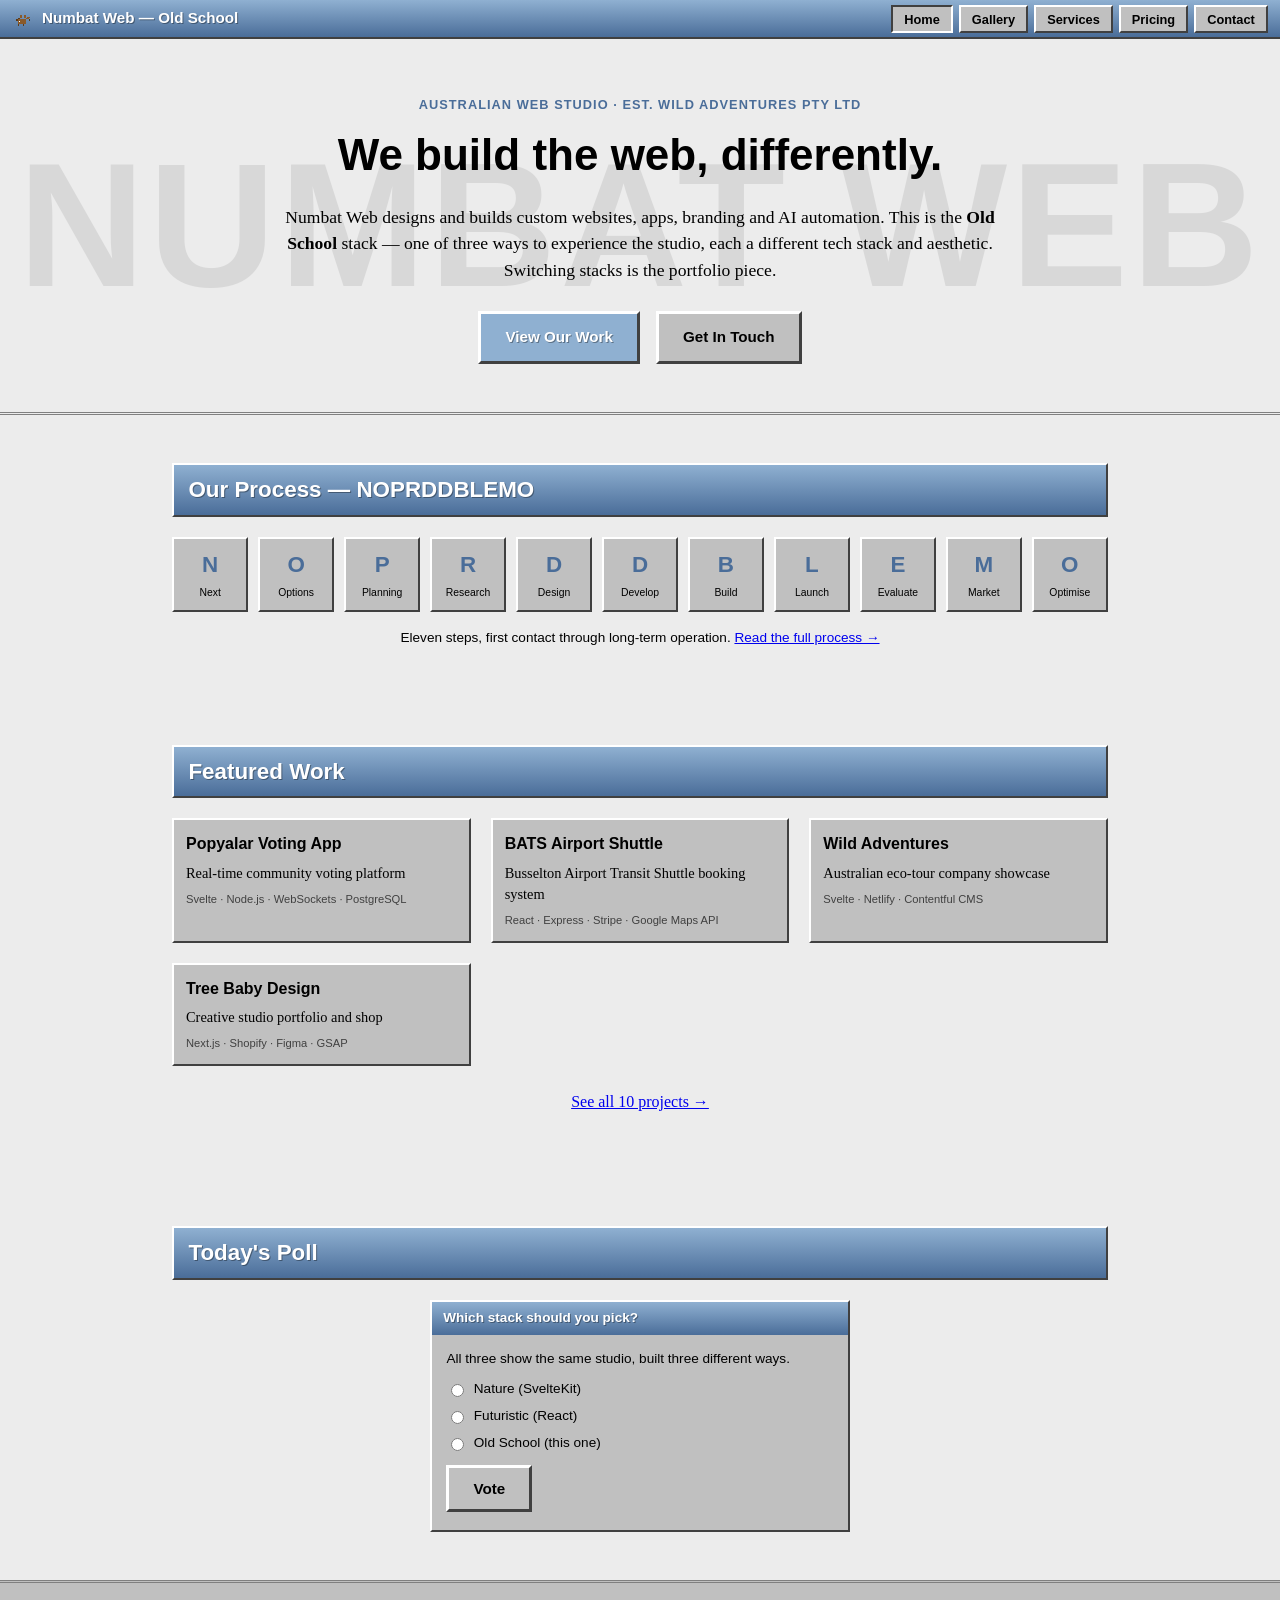
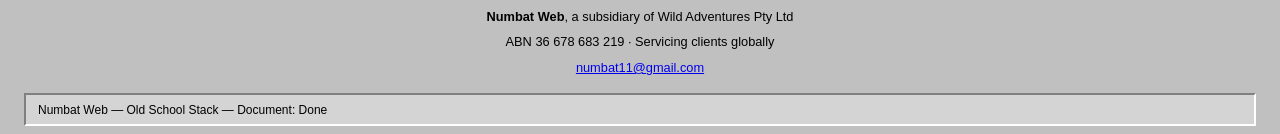
==== index.html @ 9d762e24 "Bootstrap Old School stack: repo scaffold + Home page New third slot in the Numbat Web multi-stack s" ====
<!doctype html>
<html lang="en">
<head>
	<meta charset="UTF-8" />
	<meta name="viewport" content="width=device-width, initial-scale=1" />
	<title>Numbat Web — Old School</title>
	<meta name="description" content="Numbat Web, Old School stack: an Australian web studio's portfolio, NOPRDDBLEMO process and featured work, styled 90s-retro." />
	<link rel="icon" type="image/svg+xml" href="favicon.svg" />
	<link rel="stylesheet" href="styles.css" />
</head>
<body>
	<header class="titlebar">
		<div class="titlebar-brand">
			<img src="favicon.svg" alt="" />
			Numbat Web — Old School
		</div>
		<nav>
			<ul class="nav-links">
				<li><a class="nav-btn" href="index.html">Home</a></li>
				<li><a class="nav-btn" href="gallery.html">Gallery</a></li>
				<li><a class="nav-btn" href="services.html">Services</a></li>
				<li><a class="nav-btn" href="pricing.html">Pricing</a></li>
				<li><a class="nav-btn" href="contact.html">Contact</a></li>
			</ul>
		</nav>
	</header>

	<main>
		<section class="hero">
			<div class="hero-ghost" aria-hidden="true"><span>NUMBAT WEB</span></div>
			<div class="hero-content">
				<p class="hero-eyebrow">Australian Web Studio · Est. Wild Adventures Pty Ltd</p>
				<h1 class="hero-title">We build the web, differently.</h1>
				<p class="hero-blurb">
					Numbat Web designs and builds custom websites, apps, branding and AI automation.
					This is the <strong>Old School</strong> stack — one of three ways to experience
					the studio, each a different tech stack and aesthetic. Switching stacks is the
					portfolio piece.
				</p>
				<div class="hero-ctas">
					<a class="btn-3d primary" href="gallery.html">View Our Work</a>
					<a class="btn-3d" href="contact.html">Get In Touch</a>
				</div>
			</div>
		</section>

		<section class="section">
			<h2 class="section-heading">Our Process — NOPRDDBLEMO</h2>
			<div class="noprddblemo">
				<a class="noprddblemo-tile" href="services.html"><span class="noprddblemo-letter">N</span><span class="noprddblemo-name">Next</span></a>
				<a class="noprddblemo-tile" href="services.html"><span class="noprddblemo-letter">O</span><span class="noprddblemo-name">Options</span></a>
				<a class="noprddblemo-tile" href="services.html"><span class="noprddblemo-letter">P</span><span class="noprddblemo-name">Planning</span></a>
				<a class="noprddblemo-tile" href="services.html"><span class="noprddblemo-letter">R</span><span class="noprddblemo-name">Research</span></a>
				<a class="noprddblemo-tile" href="services.html"><span class="noprddblemo-letter">D</span><span class="noprddblemo-name">Design</span></a>
				<a class="noprddblemo-tile" href="services.html"><span class="noprddblemo-letter">D</span><span class="noprddblemo-name">Develop</span></a>
				<a class="noprddblemo-tile" href="services.html"><span class="noprddblemo-letter">B</span><span class="noprddblemo-name">Build</span></a>
				<a class="noprddblemo-tile" href="services.html"><span class="noprddblemo-letter">L</span><span class="noprddblemo-name">Launch</span></a>
				<a class="noprddblemo-tile" href="services.html"><span class="noprddblemo-letter">E</span><span class="noprddblemo-name">Evaluate</span></a>
				<a class="noprddblemo-tile" href="services.html"><span class="noprddblemo-letter">M</span><span class="noprddblemo-name">Market</span></a>
				<a class="noprddblemo-tile" href="services.html"><span class="noprddblemo-letter">O</span><span class="noprddblemo-name">Optimise</span></a>
			</div>
			<p class="noprddblemo-more">Eleven steps, first contact through long-term operation. <a href="services.html">Read the full process &rarr;</a></p>
		</section>

		<section class="section">
			<h2 class="section-heading">Featured Work</h2>
			<div class="work-grid">
				<a class="work-card" href="gallery.html">
					<span class="work-card-title">Popyalar Voting App</span>
					<span class="work-card-tagline">Real-time community voting platform</span>
					<span class="work-card-tech">Svelte · Node.js · WebSockets · PostgreSQL</span>
				</a>
				<a class="work-card" href="gallery.html">
					<span class="work-card-title">BATS Airport Shuttle</span>
					<span class="work-card-tagline">Busselton Airport Transit Shuttle booking system</span>
					<span class="work-card-tech">React · Express · Stripe · Google Maps API</span>
				</a>
				<a class="work-card" href="gallery.html">
					<span class="work-card-title">Wild Adventures</span>
					<span class="work-card-tagline">Australian eco-tour company showcase</span>
					<span class="work-card-tech">Svelte · Netlify · Contentful CMS</span>
				</a>
				<a class="work-card" href="gallery.html">
					<span class="work-card-title">Tree Baby Design</span>
					<span class="work-card-tagline">Creative studio portfolio and shop</span>
					<span class="work-card-tech">Next.js · Shopify · Figma · GSAP</span>
				</a>
			</div>
			<p class="work-more"><a href="gallery.html">See all 10 projects &rarr;</a></p>
		</section>

		<section class="section">
			<h2 class="section-heading">Today's Poll</h2>
			<form class="widget-box poll-form">
				<div class="widget-box-title">Which stack should you pick?</div>
				<div class="widget-box-body">
					<p>All three show the same studio, built three different ways.</p>
					<div class="poll-options">
						<label><input type="radio" name="stack" value="nature" /> Nature (SvelteKit)</label>
						<label><input type="radio" name="stack" value="futuristic" /> Futuristic (React)</label>
						<label><input type="radio" name="stack" value="old-school" /> Old School (this one)</label>
					</div>
					<button type="submit" class="btn-3d">Vote</button>
					<p class="poll-result" hidden></p>
				</div>
			</form>
		</section>
	</main>

	<footer class="site-footer">
		<p><strong>Numbat Web</strong>, a subsidiary of Wild Adventures Pty Ltd</p>
		<p>ABN 36 678 683 219 · Servicing clients globally</p>
		<p><a href="mailto:numbat11@gmail.com">numbat11@gmail.com</a></p>
		<div class="status-bar">Numbat Web — Old School Stack — Document: Done</div>
	</footer>

	<script type="module" src="script.js"></script>
</body>
</html>
---- styles.css ----
/* numbat-web-retro — Old School stack
   90s tables-and-bevels look, built with modern CSS Grid/Flexbox underneath. */

:root {
	--silver: #c0c0c0;
	--silver-panel: #d4d4d4;
	--bevel-light: #ffffff;
	--bevel-light-2: #dfdfdf;
	--bevel-dark: #808080;
	--bevel-dark-2: #404040;
	--titlebar-start: #4a6d99;
	--titlebar-end: #8fb0d1;
	--link: #0000ee;
	--link-visited: #551a8b;
	--body-bg: #ececec;
	--ink: #000000;
	--font-body: "Times New Roman", Georgia, serif;
	--font-ui: Tahoma, Verdana, Arial, sans-serif;
}

* {
	box-sizing: border-box;
}

html,
body {
	margin: 0;
	padding: 0;
}

body {
	background: var(--body-bg);
	color: var(--ink);
	font-family: var(--font-body);
	font-size: 16px;
	line-height: 1.5;
}

a {
	color: var(--link);
}

a:visited {
	color: var(--link-visited);
}

img {
	max-width: 100%;
	display: block;
}

/* ---------- Bevel system ---------- */

.bevel-out {
	background: var(--silver);
	border-top: 2px solid var(--bevel-light);
	border-left: 2px solid var(--bevel-light);
	border-right: 2px solid var(--bevel-dark);
	border-bottom: 2px solid var(--bevel-dark);
}

.bevel-in {
	background: var(--silver-panel);
	border-top: 2px solid var(--bevel-dark);
	border-left: 2px solid var(--bevel-dark);
	border-right: 2px solid var(--bevel-light);
	border-bottom: 2px solid var(--bevel-light);
}

/* ---------- Nav bar (the "title bar") ---------- */

.titlebar {
	position: sticky;
	top: 0;
	z-index: 10;
	display: flex;
	align-items: center;
	justify-content: space-between;
	gap: 0.75rem;
	padding: 0.4rem 0.75rem;
	background: linear-gradient(180deg, var(--titlebar-end), var(--titlebar-start));
	border-bottom: 2px solid var(--bevel-dark-2);
	font-family: var(--font-ui);
	color: #ffffff;
}

.titlebar-brand {
	display: flex;
	align-items: center;
	gap: 0.5rem;
	font-weight: bold;
	font-size: 0.95rem;
	text-shadow: 1px 1px 0 rgba(0, 0, 0, 0.35);
	white-space: nowrap;
}

.titlebar-brand img {
	width: 22px;
	height: 22px;
}

.nav-toggle {
	display: none;
}

.nav-links {
	display: flex;
	flex-wrap: wrap;
	gap: 0.35rem;
	list-style: none;
	margin: 0;
	padding: 0;
}

.nav-btn {
	font-family: var(--font-ui);
	font-size: 0.8rem;
	font-weight: bold;
	text-decoration: none;
	color: var(--ink);
	padding: 0.3rem 0.7rem;
	background: var(--silver);
	border-top: 2px solid var(--bevel-light);
	border-left: 2px solid var(--bevel-light);
	border-right: 2px solid var(--bevel-dark-2);
	border-bottom: 2px solid var(--bevel-dark-2);
	white-space: nowrap;
}

.nav-btn:visited {
	color: var(--ink);
}

.nav-btn:active,
.nav-btn.is-current {
	border-top-color: var(--bevel-dark-2);
	border-left-color: var(--bevel-dark-2);
	border-right-color: var(--bevel-light);
	border-bottom-color: var(--bevel-light);
}

/* ---------- Hero ---------- */

.hero {
	position: relative;
	overflow: hidden;
	padding: 3.5rem 1.5rem 3rem;
	text-align: center;
	background: var(--body-bg);
	border-bottom: 3px double var(--bevel-dark);
}

.hero-ghost {
	position: absolute;
	inset: 0;
	display: flex;
	align-items: center;
	justify-content: center;
	pointer-events: none;
	z-index: 0;
}

.hero-ghost span {
	font-family: var(--font-ui);
	font-weight: bold;
	font-size: clamp(3.5rem, 16vw, 11rem);
	color: var(--bevel-dark);
	opacity: 0.18;
	white-space: nowrap;
	letter-spacing: 0.02em;
}

.hero-content {
	position: relative;
	z-index: 1;
	max-width: 720px;
	margin: 0 auto;
}

.hero-eyebrow {
	font-family: var(--font-ui);
	font-size: 0.8rem;
	font-weight: bold;
	letter-spacing: 0.08em;
	text-transform: uppercase;
	color: var(--titlebar-start);
	margin: 0 0 0.5rem;
}

.hero-title {
	font-family: var(--font-ui);
	font-size: clamp(1.75rem, 5vw, 2.75rem);
	font-weight: bold;
	margin: 0 0 1rem;
	color: var(--ink);
}

.hero-blurb {
	font-size: 1.1rem;
	margin: 0 0 1.75rem;
}

.hero-ctas {
	display: flex;
	gap: 1rem;
	justify-content: center;
	flex-wrap: wrap;
}

/* ---------- 3D buttons (Learn More / Start Using Now style) ---------- */

.btn-3d {
	font-family: var(--font-ui);
	font-size: 0.95rem;
	font-weight: bold;
	color: var(--ink);
	text-decoration: none;
	padding: 0.75rem 1.5rem;
	background: var(--silver);
	border-top: 3px solid var(--bevel-light);
	border-left: 3px solid var(--bevel-light);
	border-right: 3px solid var(--bevel-dark-2);
	border-bottom: 3px solid var(--bevel-dark-2);
	cursor: pointer;
}

.btn-3d:visited {
	color: var(--ink);
}

.btn-3d:active {
	border-top-color: var(--bevel-dark-2);
	border-left-color: var(--bevel-dark-2);
	border-right-color: var(--bevel-light);
	border-bottom-color: var(--bevel-light);
	transform: translateY(1px);
}

.btn-3d.primary {
	background: var(--titlebar-end);
	color: #ffffff;
	text-shadow: 1px 1px 0 rgba(0, 0, 0, 0.35);
}

/* ---------- Section shell ---------- */

.section {
	max-width: 1000px;
	margin: 0 auto;
	padding: 2.5rem 1.5rem;
}

.section-heading {
	font-family: var(--font-ui);
	font-size: 1.4rem;
	font-weight: bold;
	color: #ffffff;
	background: linear-gradient(180deg, var(--titlebar-end), var(--titlebar-start));
	padding: 0.5rem 0.9rem;
	margin: 0 0 1.25rem;
	border-top: 2px solid var(--bevel-light);
	border-left: 2px solid var(--bevel-light);
	border-right: 2px solid var(--bevel-dark-2);
	border-bottom: 2px solid var(--bevel-dark-2);
	text-shadow: 1px 1px 0 rgba(0, 0, 0, 0.35);
}

/* ---------- NOPRDDBLEMO tile row ---------- */

.noprddblemo {
	display: grid;
	grid-template-columns: repeat(auto-fit, minmax(70px, 1fr));
	gap: 0.6rem;
}

.noprddblemo-tile {
	display: flex;
	flex-direction: column;
	align-items: center;
	gap: 0.2rem;
	padding: 0.6rem 0.3rem;
	text-decoration: none;
	color: var(--ink);
	background: var(--silver);
	border-top: 2px solid var(--bevel-light);
	border-left: 2px solid var(--bevel-light);
	border-right: 2px solid var(--bevel-dark-2);
	border-bottom: 2px solid var(--bevel-dark-2);
}

.noprddblemo-tile:visited {
	color: var(--ink);
}

.noprddblemo-tile:hover {
	background: var(--silver-panel);
}

.noprddblemo-letter {
	font-family: var(--font-ui);
	font-weight: bold;
	font-size: 1.4rem;
	color: var(--titlebar-start);
}

.noprddblemo-name {
	font-family: var(--font-ui);
	font-size: 0.65rem;
	text-align: center;
}

.noprddblemo-more {
	text-align: center;
	margin: 1rem 0 0;
	font-family: var(--font-ui);
	font-size: 0.85rem;
}

/* ---------- Featured project cards ---------- */

.work-grid {
	display: grid;
	grid-template-columns: repeat(auto-fit, minmax(220px, 1fr));
	gap: 1.25rem;
}

.work-card {
	background: var(--silver);
	border-top: 2px solid var(--bevel-light);
	border-left: 2px solid var(--bevel-light);
	border-right: 2px solid var(--bevel-dark-2);
	border-bottom: 2px solid var(--bevel-dark-2);
	padding: 0.75rem;
	text-decoration: none;
	color: var(--ink);
	display: flex;
	flex-direction: column;
	gap: 0.4rem;
}

.work-card:visited {
	color: var(--ink);
}

.work-card-title {
	font-family: var(--font-ui);
	font-weight: bold;
	font-size: 1rem;
}

.work-card-tagline {
	font-size: 0.9rem;
}

.work-card-tech {
	font-family: var(--font-ui);
	font-size: 0.7rem;
	color: var(--bevel-dark-2);
}

.work-more {
	text-align: center;
	margin-top: 1.5rem;
}

/* ---------- Widget box (sidebar poll style) ---------- */

.widget-box {
	background: var(--silver);
	border-top: 2px solid var(--bevel-light);
	border-left: 2px solid var(--bevel-light);
	border-right: 2px solid var(--bevel-dark-2);
	border-bottom: 2px solid var(--bevel-dark-2);
	max-width: 420px;
	margin: 0 auto;
}

.widget-box-title {
	font-family: var(--font-ui);
	font-weight: bold;
	font-size: 0.85rem;
	color: #ffffff;
	background: linear-gradient(180deg, var(--titlebar-end), var(--titlebar-start));
	padding: 0.4rem 0.7rem;
	text-shadow: 1px 1px 0 rgba(0, 0, 0, 0.35);
}

.widget-box-body {
	padding: 0.9rem 0.9rem 1.1rem;
	font-family: var(--font-ui);
	font-size: 0.85rem;
}

.widget-box-body p {
	margin: 0 0 0.6rem;
}

.poll-options {
	display: flex;
	flex-direction: column;
	gap: 0.4rem;
	margin-bottom: 0.75rem;
}

.poll-options label {
	display: flex;
	align-items: center;
	gap: 0.4rem;
}

.poll-result {
	font-size: 0.8rem;
	font-style: italic;
	margin-top: 0.5rem;
}

/* ---------- Business footer / status bar ---------- */

.site-footer {
	background: var(--silver);
	border-top: 3px double var(--bevel-dark);
	padding: 1.5rem 1.5rem 0.5rem;
	font-family: var(--font-ui);
	font-size: 0.8rem;
	text-align: center;
}

.site-footer p {
	margin: 0 0 0.4rem;
}

.status-bar {
	margin-top: 1rem;
	padding: 0.35rem 0.75rem;
	background: var(--silver-panel);
	border-top: 2px solid var(--bevel-dark);
	border-left: 2px solid var(--bevel-dark);
	border-right: 2px solid var(--bevel-light);
	border-bottom: 2px solid var(--bevel-light);
	font-size: 0.75rem;
	text-align: left;
}

/* ---------- Coming soon stub pages ---------- */

.construction-banner {
	max-width: 640px;
	margin: 3rem auto;
	text-align: center;
	background: var(--silver);
	border-top: 2px solid var(--bevel-light);
	border-left: 2px solid var(--bevel-light);
	border-right: 2px solid var(--bevel-dark-2);
	border-bottom: 2px solid var(--bevel-dark-2);
	padding: 2rem 1.5rem;
}

.construction-banner .stripes {
	height: 14px;
	background: repeating-linear-gradient(
		45deg,
		#f5d90a,
		#f5d90a 12px,
		#111111 12px,
		#111111 24px
	);
	margin-bottom: 1.25rem;
	border-top: 1px solid var(--bevel-dark-2);
	border-bottom: 1px solid var(--bevel-dark-2);
}

.construction-banner h1 {
	font-family: var(--font-ui);
	font-size: 1.4rem;
	margin: 0 0 0.5rem;
}

.construction-banner p {
	margin: 0 0 1rem;
}

/* ---------- Responsive breakpoints ---------- */

@media (max-width: 640px) {
	.titlebar {
		flex-wrap: wrap;
	}

	.nav-links {
		width: 100%;
		justify-content: flex-start;
	}

	.hero {
		padding: 2.5rem 1rem 2rem;
	}

	.hero-ctas {
		flex-direction: column;
		align-items: stretch;
	}
}

@media (min-width: 641px) and (max-width: 1024px) {
	.section {
		padding: 2.5rem 2rem;
	}
}

@media (min-width: 1025px) {
	.section {
		padding: 3rem 2rem;
	}
}
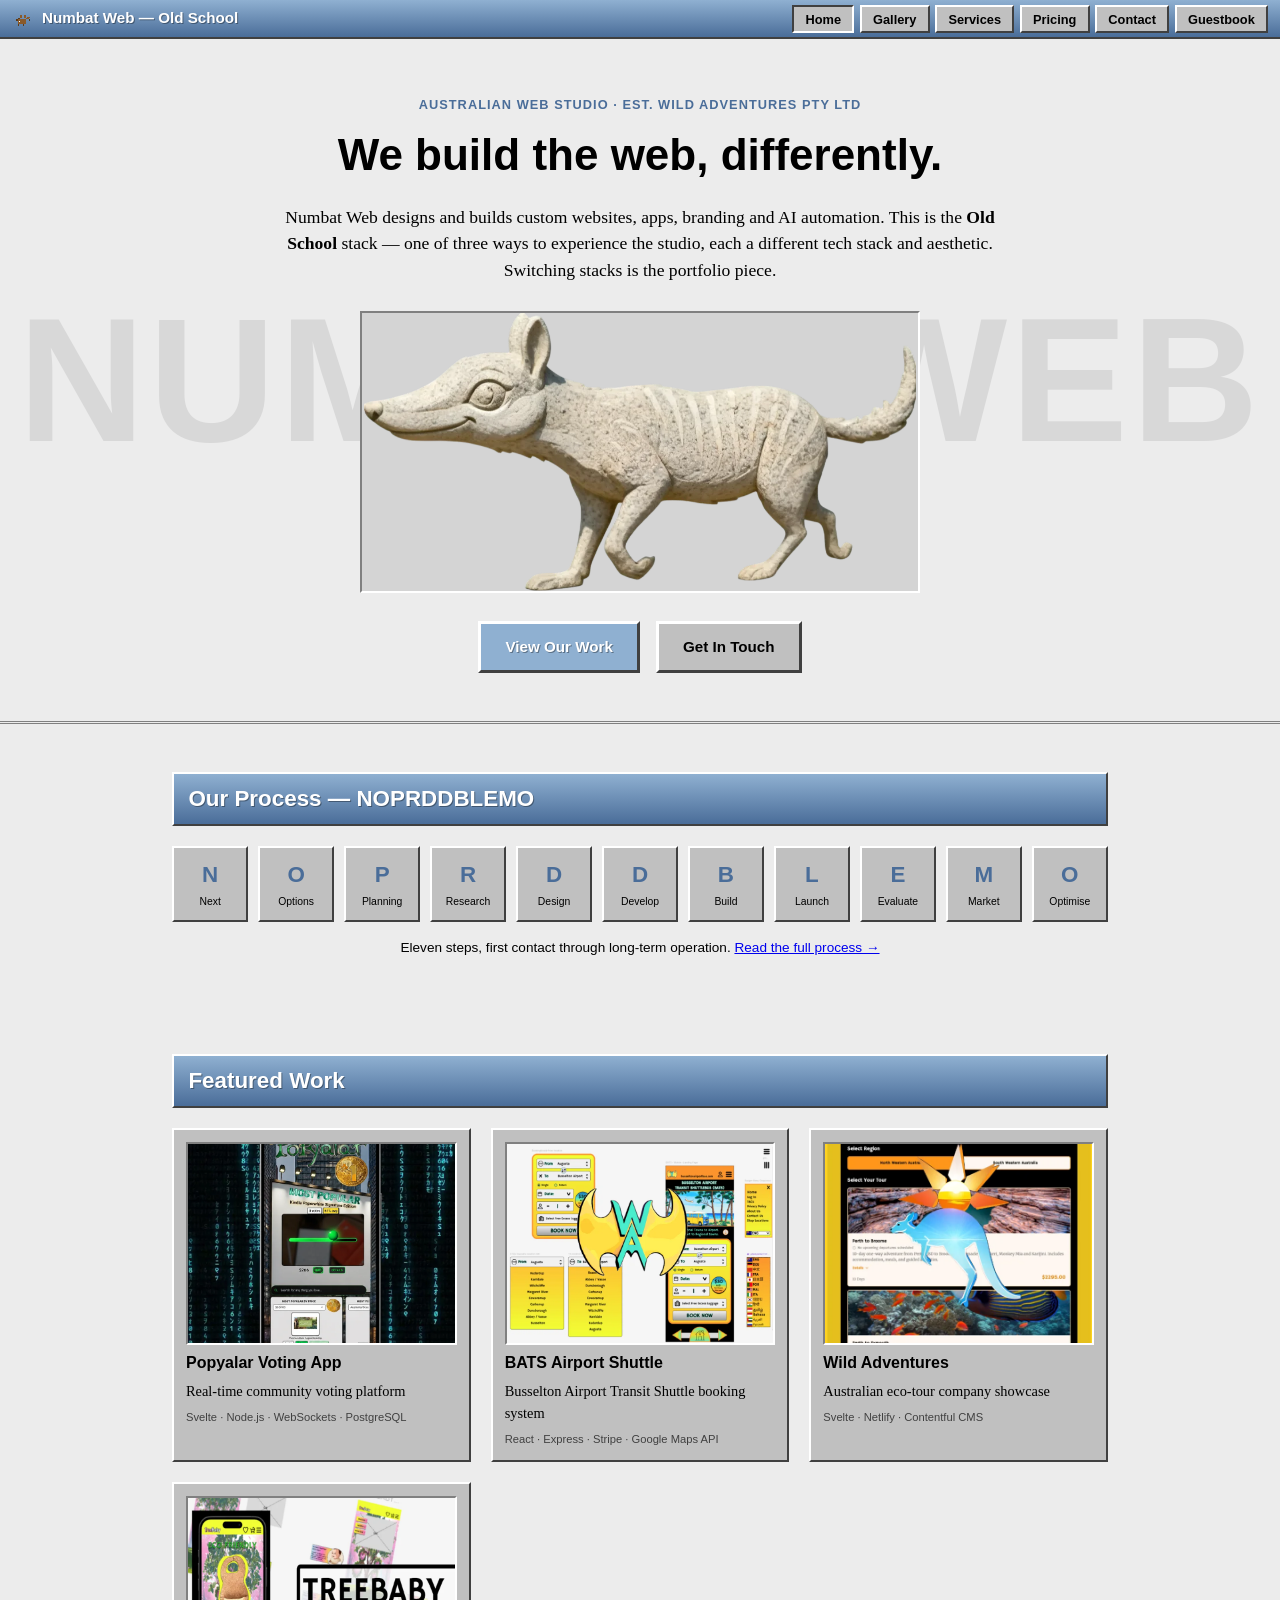
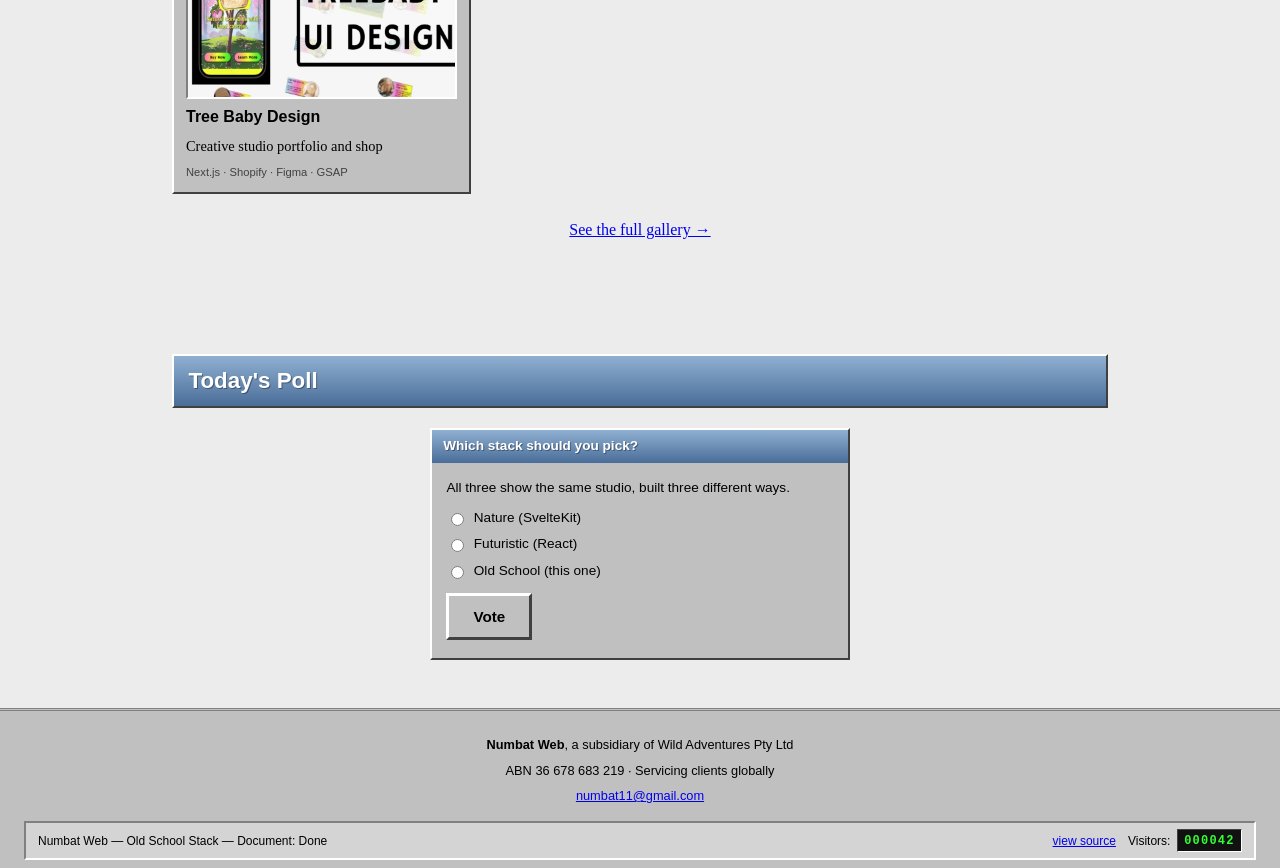
==== commit 8f486897: "Add guestbook page, gallery images, and dev-server script" ====
--- a/index.html
+++ b/index.html
@@ -21,6 +21,7 @@
 				<li><a class="nav-btn" href="services.html">Services</a></li>
 				<li><a class="nav-btn" href="pricing.html">Pricing</a></li>
 				<li><a class="nav-btn" href="contact.html">Contact</a></li>
+				<li><a class="nav-btn" href="guestbook.html">Guestbook</a></li>
 			</ul>
 		</nav>
 	</header>
@@ -37,6 +38,10 @@
 					the studio, each a different tech stack and aesthetic. Switching stacks is the
 					portfolio piece.
 				</p>
+				<div class="hero-media">
+					<img src="assets/images/hero/optimized/main.webp" alt="Numbat Web" loading="eager" onerror="this.parentElement.classList.add('img-missing')" />
+					<span class="hero-media-placeholder">Main snapshot coming soon</span>
+				</div>
 				<div class="hero-ctas">
 					<a class="btn-3d primary" href="gallery.html">View Our Work</a>
 					<a class="btn-3d" href="contact.html">Get In Touch</a>
@@ -47,17 +52,17 @@
 		<section class="section">
 			<h2 class="section-heading">Our Process — NOPRDDBLEMO</h2>
 			<div class="noprddblemo">
-				<a class="noprddblemo-tile" href="services.html"><span class="noprddblemo-letter">N</span><span class="noprddblemo-name">Next</span></a>
-				<a class="noprddblemo-tile" href="services.html"><span class="noprddblemo-letter">O</span><span class="noprddblemo-name">Options</span></a>
-				<a class="noprddblemo-tile" href="services.html"><span class="noprddblemo-letter">P</span><span class="noprddblemo-name">Planning</span></a>
-				<a class="noprddblemo-tile" href="services.html"><span class="noprddblemo-letter">R</span><span class="noprddblemo-name">Research</span></a>
-				<a class="noprddblemo-tile" href="services.html"><span class="noprddblemo-letter">D</span><span class="noprddblemo-name">Design</span></a>
-				<a class="noprddblemo-tile" href="services.html"><span class="noprddblemo-letter">D</span><span class="noprddblemo-name">Develop</span></a>
-				<a class="noprddblemo-tile" href="services.html"><span class="noprddblemo-letter">B</span><span class="noprddblemo-name">Build</span></a>
-				<a class="noprddblemo-tile" href="services.html"><span class="noprddblemo-letter">L</span><span class="noprddblemo-name">Launch</span></a>
-				<a class="noprddblemo-tile" href="services.html"><span class="noprddblemo-letter">E</span><span class="noprddblemo-name">Evaluate</span></a>
-				<a class="noprddblemo-tile" href="services.html"><span class="noprddblemo-letter">M</span><span class="noprddblemo-name">Market</span></a>
-				<a class="noprddblemo-tile" href="services.html"><span class="noprddblemo-letter">O</span><span class="noprddblemo-name">Optimise</span></a>
+				<a class="noprddblemo-tile" href="services.html#next"><span class="noprddblemo-letter">N</span><span class="noprddblemo-name">Next</span></a>
+				<a class="noprddblemo-tile" href="services.html#options"><span class="noprddblemo-letter">O</span><span class="noprddblemo-name">Options</span></a>
+				<a class="noprddblemo-tile" href="services.html#planning"><span class="noprddblemo-letter">P</span><span class="noprddblemo-name">Planning</span></a>
+				<a class="noprddblemo-tile" href="services.html#research"><span class="noprddblemo-letter">R</span><span class="noprddblemo-name">Research</span></a>
+				<a class="noprddblemo-tile" href="services.html#design"><span class="noprddblemo-letter">D</span><span class="noprddblemo-name">Design</span></a>
+				<a class="noprddblemo-tile" href="services.html#develop"><span class="noprddblemo-letter">D</span><span class="noprddblemo-name">Develop</span></a>
+				<a class="noprddblemo-tile" href="services.html#build"><span class="noprddblemo-letter">B</span><span class="noprddblemo-name">Build</span></a>
+				<a class="noprddblemo-tile" href="services.html#launch"><span class="noprddblemo-letter">L</span><span class="noprddblemo-name">Launch</span></a>
+				<a class="noprddblemo-tile" href="services.html#evaluate"><span class="noprddblemo-letter">E</span><span class="noprddblemo-name">Evaluate</span></a>
+				<a class="noprddblemo-tile" href="services.html#market"><span class="noprddblemo-letter">M</span><span class="noprddblemo-name">Market</span></a>
+				<a class="noprddblemo-tile" href="services.html#optimise"><span class="noprddblemo-letter">O</span><span class="noprddblemo-name">Optimise</span></a>
 			</div>
 			<p class="noprddblemo-more">Eleven steps, first contact through long-term operation. <a href="services.html">Read the full process &rarr;</a></p>
 		</section>
@@ -65,28 +70,44 @@
 		<section class="section">
 			<h2 class="section-heading">Featured Work</h2>
 			<div class="work-grid">
-				<a class="work-card" href="gallery.html">
+				<a class="work-card" href="gallery.html#project/popyalar">
+					<span class="card-media">
+						<img src="assets/images/gallery/optimized/popyalar.webp" alt="Popyalar Voting App screenshot" loading="lazy" onerror="this.parentElement.classList.add('img-missing')" />
+						<span class="card-media-placeholder">Snapshot coming soon</span>
+					</span>
 					<span class="work-card-title">Popyalar Voting App</span>
 					<span class="work-card-tagline">Real-time community voting platform</span>
 					<span class="work-card-tech">Svelte · Node.js · WebSockets · PostgreSQL</span>
 				</a>
-				<a class="work-card" href="gallery.html">
+				<a class="work-card" href="gallery.html#project/bats">
+					<span class="card-media">
+						<img src="assets/images/gallery/optimized/bats.webp" alt="BATS Airport Shuttle screenshot" loading="lazy" onerror="this.parentElement.classList.add('img-missing')" />
+						<span class="card-media-placeholder">Snapshot coming soon</span>
+					</span>
 					<span class="work-card-title">BATS Airport Shuttle</span>
 					<span class="work-card-tagline">Busselton Airport Transit Shuttle booking system</span>
 					<span class="work-card-tech">React · Express · Stripe · Google Maps API</span>
 				</a>
-				<a class="work-card" href="gallery.html">
+				<a class="work-card" href="gallery.html#project/wildadventures">
+					<span class="card-media">
+						<img src="assets/images/gallery/optimized/wildadventures.webp" alt="Wild Adventures screenshot" loading="lazy" onerror="this.parentElement.classList.add('img-missing')" />
+						<span class="card-media-placeholder">Snapshot coming soon</span>
+					</span>
 					<span class="work-card-title">Wild Adventures</span>
 					<span class="work-card-tagline">Australian eco-tour company showcase</span>
 					<span class="work-card-tech">Svelte · Netlify · Contentful CMS</span>
 				</a>
-				<a class="work-card" href="gallery.html">
+				<a class="work-card" href="gallery.html#project/treebaby">
+					<span class="card-media">
+						<img src="assets/images/gallery/optimized/treebaby.webp" alt="Tree Baby Design screenshot" loading="lazy" onerror="this.parentElement.classList.add('img-missing')" />
+						<span class="card-media-placeholder">Snapshot coming soon</span>
+					</span>
 					<span class="work-card-title">Tree Baby Design</span>
 					<span class="work-card-tagline">Creative studio portfolio and shop</span>
 					<span class="work-card-tech">Next.js · Shopify · Figma · GSAP</span>
 				</a>
 			</div>
-			<p class="work-more"><a href="gallery.html">See all 10 projects &rarr;</a></p>
+			<p class="work-more"><a href="gallery.html">See the full gallery &rarr;</a></p>
 		</section>
 
 		<section class="section">
@@ -111,7 +132,13 @@
 		<p><strong>Numbat Web</strong>, a subsidiary of Wild Adventures Pty Ltd</p>
 		<p>ABN 36 678 683 219 · Servicing clients globally</p>
 		<p><a href="mailto:numbat11@gmail.com">numbat11@gmail.com</a></p>
-		<div class="status-bar">Numbat Web — Old School Stack — Document: Done</div>
+		<div class="status-bar">
+			<span>Numbat Web — Old School Stack — Document: Done</span>
+			<div class="status-links">
+				<button type="button" class="status-link" data-action="view-source">view source</button>
+				<span class="hit-counter-wrap">Visitors: <span class="hit-counter" id="hit-counter">000000</span></span>
+			</div>
+		</div>
 	</footer>
 
 	<script type="module" src="script.js"></script>
--- a/styles.css
+++ b/styles.css
@@ -358,6 +358,88 @@
 	color: var(--bevel-dark-2);
 }
 
+/* ---------- Card / hero image frames (graceful until real assets land) ---------- */
+
+.card-media {
+	position: relative;
+	display: block;
+	aspect-ratio: 4 / 3;
+	overflow: hidden;
+	background: var(--silver-panel);
+	border-top: 2px solid var(--bevel-dark);
+	border-left: 2px solid var(--bevel-dark);
+	border-right: 2px solid var(--bevel-light);
+	border-bottom: 2px solid var(--bevel-light);
+}
+
+.card-media img {
+	width: 100%;
+	height: 100%;
+	object-fit: cover;
+}
+
+.card-media-placeholder {
+	display: none;
+	position: absolute;
+	inset: 0;
+	align-items: center;
+	justify-content: center;
+	text-align: center;
+	padding: 0.5rem;
+	font-family: var(--font-ui);
+	font-size: 0.7rem;
+	color: var(--bevel-dark-2);
+}
+
+.card-media.img-missing img {
+	display: none;
+}
+
+.card-media.img-missing .card-media-placeholder {
+	display: flex;
+}
+
+.hero-media {
+	position: relative;
+	z-index: 1;
+	max-width: 560px;
+	aspect-ratio: 3072 / 1544;
+	margin: 0 auto 1.75rem;
+	overflow: hidden;
+	background: var(--silver-panel);
+	border-top: 2px solid var(--bevel-dark);
+	border-left: 2px solid var(--bevel-dark);
+	border-right: 2px solid var(--bevel-light);
+	border-bottom: 2px solid var(--bevel-light);
+}
+
+.hero-media img {
+	width: 100%;
+	height: 100%;
+	object-fit: contain;
+}
+
+.hero-media-placeholder {
+	display: none;
+	position: absolute;
+	inset: 0;
+	align-items: center;
+	justify-content: center;
+	text-align: center;
+	padding: 0.5rem;
+	font-family: var(--font-ui);
+	font-size: 0.8rem;
+	color: var(--bevel-dark-2);
+}
+
+.hero-media.img-missing img {
+	display: none;
+}
+
+.hero-media.img-missing .hero-media-placeholder {
+	display: flex;
+}
+
 .work-more {
 	text-align: center;
 	margin-top: 1.5rem;
@@ -439,44 +521,587 @@
 	border-bottom: 2px solid var(--bevel-light);
 	font-size: 0.75rem;
 	text-align: left;
-}
-
-/* ---------- Coming soon stub pages ---------- */
-
-.construction-banner {
-	max-width: 640px;
-	margin: 3rem auto;
+	display: flex;
+	flex-wrap: wrap;
+	align-items: center;
+	justify-content: space-between;
+	gap: 0.5rem;
+}
+
+.status-links {
+	display: flex;
+	gap: 0.75rem;
+}
+
+.status-link {
+	background: none;
+	border: none;
+	padding: 0;
+	font: inherit;
+	color: var(--link);
+	text-decoration: underline;
+	cursor: pointer;
+}
+
+.hit-counter-wrap {
+	display: flex;
+	align-items: center;
+	gap: 0.4rem;
+}
+
+.hit-counter {
+	font-family: "Courier New", monospace;
+	font-weight: bold;
+	background: #111111;
+	color: #33ff33;
+	padding: 0.1rem 0.4rem;
+	letter-spacing: 0.1em;
+	border-top: 1px solid var(--bevel-dark-2);
+	border-left: 1px solid var(--bevel-dark-2);
+	border-right: 1px solid var(--bevel-light);
+	border-bottom: 1px solid var(--bevel-light);
+}
+
+/* ---------- Buttons reusing tile/card visuals ---------- */
+
+button.noprddblemo-tile,
+button.work-card {
+	font: inherit;
+	width: 100%;
+	cursor: pointer;
 	text-align: center;
-	background: var(--silver);
-	border-top: 2px solid var(--bevel-light);
-	border-left: 2px solid var(--bevel-light);
-	border-right: 2px solid var(--bevel-dark-2);
-	border-bottom: 2px solid var(--bevel-dark-2);
-	padding: 2rem 1.5rem;
-}
-
-.construction-banner .stripes {
-	height: 14px;
-	background: repeating-linear-gradient(
-		45deg,
-		#f5d90a,
-		#f5d90a 12px,
-		#111111 12px,
-		#111111 24px
-	);
-	margin-bottom: 1.25rem;
-	border-top: 1px solid var(--bevel-dark-2);
+	appearance: none;
+}
+
+button.work-card {
+	text-align: left;
+}
+
+.noprddblemo-tile[aria-selected="true"] {
+	background: var(--silver-panel);
+	border-top-color: var(--bevel-dark-2);
+	border-left-color: var(--bevel-dark-2);
+	border-right-color: var(--bevel-light);
+	border-bottom-color: var(--bevel-light);
+}
+
+/* ---------- Reader pane (Services NOPRDDBLEMO detail) ---------- */
+
+.reader-pane {
+	margin-top: 1.25rem;
+}
+
+.reader-pane-title {
+	font-family: var(--font-ui);
+	font-weight: bold;
+	font-size: 0.95rem;
+	color: #ffffff;
+	background: linear-gradient(180deg, var(--titlebar-end), var(--titlebar-start));
+	padding: 0.5rem 0.9rem;
+	text-shadow: 1px 1px 0 rgba(0, 0, 0, 0.35);
+}
+
+.reader-pane-body {
+	padding: 1rem 1rem 1.25rem;
+}
+
+.reader-pane-body p {
+	margin: 0 0 0.75rem;
+}
+
+.reader-pane-desc {
+	font-weight: bold;
+}
+
+/* ---------- Services extras ---------- */
+
+.extras-grid {
+	display: grid;
+	grid-template-columns: repeat(auto-fit, minmax(220px, 1fr));
+	gap: 1.25rem;
+	margin-top: 1.5rem;
+}
+
+.extra-card {
+	background: var(--silver);
+	border-top: 2px solid var(--bevel-light);
+	border-left: 2px solid var(--bevel-light);
+	border-right: 2px solid var(--bevel-dark-2);
+	border-bottom: 2px solid var(--bevel-dark-2);
+	padding: 1rem;
+}
+
+.extra-card h3 {
+	font-family: var(--font-ui);
+	margin: 0 0 0.5rem;
+	font-size: 1rem;
+}
+
+.extra-card p {
+	margin: 0;
+	font-size: 0.9rem;
+}
+
+/* ---------- Pricing tier cards ---------- */
+
+.tiers-grid {
+	display: grid;
+	grid-template-columns: repeat(auto-fit, minmax(240px, 1fr));
+	gap: 1.25rem;
+}
+
+.tier-card {
+	background: var(--silver);
+	border-top: 2px solid var(--bevel-light);
+	border-left: 2px solid var(--bevel-light);
+	border-right: 2px solid var(--bevel-dark-2);
+	border-bottom: 2px solid var(--bevel-dark-2);
+	padding: 1rem;
+	text-align: left;
+}
+
+.tier-badge {
+	display: inline-block;
+	font-family: var(--font-ui);
+	font-size: 0.65rem;
+	font-weight: bold;
+	text-transform: uppercase;
+	background: var(--titlebar-start);
+	color: #ffffff;
+	padding: 0.15rem 0.5rem;
+	margin-bottom: 0.5rem;
+}
+
+.tier-name {
+	font-family: var(--font-ui);
+	font-size: 1.1rem;
+	font-weight: bold;
+	margin: 0 0 0.2rem;
+}
+
+.tier-price {
+	font-size: 1.4rem;
+	font-weight: bold;
+}
+
+.tier-unit {
+	font-family: var(--font-ui);
+	font-size: 0.7rem;
+	color: var(--bevel-dark-2);
+	margin-bottom: 0.5rem;
+}
+
+.tier-desc {
+	margin: 0 0 0.75rem;
+}
+
+.tier-features {
+	margin: 0 0 0.75rem;
+	padding-left: 1.1rem;
+	font-size: 0.9rem;
+}
+
+.tier-features li {
+	margin-bottom: 0.2rem;
+}
+
+.tier-toggle {
+	width: 100%;
+}
+
+.tier-more {
+	margin-top: 0.75rem;
+	padding-top: 0.75rem;
+	border-top: 1px solid var(--bevel-dark);
+	display: none;
+}
+
+.tier-card.is-expanded .tier-more {
+	display: block;
+}
+
+.tier-more p {
+	margin: 0 0 0.75rem;
+	font-style: italic;
+}
+
+/* ---------- Service chips ---------- */
+
+.chips-grid {
+	display: grid;
+	grid-template-columns: repeat(auto-fit, minmax(200px, 1fr));
+	gap: 0.75rem;
+	margin-top: 1rem;
+}
+
+.service-chip {
+	background: var(--silver-panel);
+	border-top: 2px solid var(--bevel-dark);
+	border-left: 2px solid var(--bevel-dark);
+	border-right: 2px solid var(--bevel-light);
+	border-bottom: 2px solid var(--bevel-light);
+	padding: 0.6rem 0.75rem;
+}
+
+.service-chip-name {
+	display: block;
+	font-family: var(--font-ui);
+	font-weight: bold;
+	font-size: 0.85rem;
+}
+
+.service-chip-desc {
+	display: block;
+	font-size: 0.8rem;
+}
+
+/* ---------- Ongoing operations footer boxes ---------- */
+
+.ops-grid {
+	display: grid;
+	grid-template-columns: repeat(auto-fit, minmax(240px, 1fr));
+	gap: 1.25rem;
+	margin-top: 1rem;
+}
+
+.ops-box {
+	background: var(--silver);
+	border-top: 2px solid var(--bevel-light);
+	border-left: 2px solid var(--bevel-light);
+	border-right: 2px solid var(--bevel-dark-2);
+	border-bottom: 2px solid var(--bevel-dark-2);
+	padding: 1rem;
+}
+
+.ops-box strong {
+	display: block;
+	font-family: var(--font-ui);
+	margin-bottom: 0.4rem;
+}
+
+.ops-box p {
+	margin: 0;
+	font-size: 0.9rem;
+}
+
+/* ---------- Contact form + info cards ---------- */
+
+.contact-grid {
+	display: grid;
+	grid-template-columns: minmax(0, 1.2fr) minmax(0, 1fr);
+	gap: 1.5rem;
+	align-items: start;
+}
+
+.contact-form {
+	background: var(--silver);
+	border-top: 2px solid var(--bevel-light);
+	border-left: 2px solid var(--bevel-light);
+	border-right: 2px solid var(--bevel-dark-2);
+	border-bottom: 2px solid var(--bevel-dark-2);
+	padding: 1.25rem;
+}
+
+.field {
+	margin-bottom: 1rem;
+}
+
+.field label {
+	display: block;
+	font-family: var(--font-ui);
+	font-size: 0.8rem;
+	font-weight: bold;
+	margin-bottom: 0.3rem;
+}
+
+.field input,
+.field textarea {
+	width: 100%;
+	font-family: var(--font-body);
+	font-size: 1rem;
+	padding: 0.5rem;
+	background: #ffffff;
+	border-top: 2px solid var(--bevel-dark);
+	border-left: 2px solid var(--bevel-dark);
+	border-right: 2px solid var(--bevel-light);
+	border-bottom: 2px solid var(--bevel-light);
+}
+
+.contact-info {
+	display: flex;
+	flex-direction: column;
+	gap: 1rem;
+}
+
+.info-card {
+	background: var(--silver);
+	border-top: 2px solid var(--bevel-light);
+	border-left: 2px solid var(--bevel-light);
+	border-right: 2px solid var(--bevel-dark-2);
+	border-bottom: 2px solid var(--bevel-dark-2);
+	padding: 1rem;
+}
+
+.info-card h3 {
+	font-family: var(--font-ui);
+	margin: 0 0 0.5rem;
+	font-size: 0.95rem;
+}
+
+.info-row {
+	display: flex;
+	gap: 0.4rem;
+	margin-bottom: 0.3rem;
+	font-size: 0.9rem;
+}
+
+.info-label {
+	font-family: var(--font-ui);
+	font-weight: bold;
+}
+
+.business-detail {
+	margin: 0 0 0.3rem;
+	font-size: 0.9rem;
+}
+
+.success-msg {
+	background: var(--silver);
+	border-top: 2px solid var(--bevel-light);
+	border-left: 2px solid var(--bevel-light);
+	border-right: 2px solid var(--bevel-dark-2);
+	border-bottom: 2px solid var(--bevel-dark-2);
+	padding: 1.25rem;
+}
+
+/* ---------- Guestbook ---------- */
+
+.guestbook-entries {
+	display: flex;
+	flex-direction: column;
+	gap: 0.9rem;
+	margin-top: 1.5rem;
+}
+
+.guestbook-entry {
+	background: var(--silver);
+	border-top: 2px solid var(--bevel-light);
+	border-left: 2px solid var(--bevel-light);
+	border-right: 2px solid var(--bevel-dark-2);
+	border-bottom: 2px solid var(--bevel-dark-2);
+	padding: 0.75rem 1rem;
+}
+
+.guestbook-entry-header {
+	display: flex;
+	justify-content: space-between;
+	gap: 0.75rem;
+	margin-bottom: 0.35rem;
+	font-family: var(--font-ui);
+}
+
+.guestbook-entry-name {
+	font-weight: bold;
+	font-size: 0.9rem;
+}
+
+.guestbook-entry-date {
+	font-size: 0.7rem;
+	color: var(--bevel-dark-2);
+	white-space: nowrap;
+}
+
+.guestbook-entry-message {
+	margin: 0;
+}
+
+/* ---------- Retro right-click context menu ---------- */
+
+.ctx-menu {
+	position: fixed;
+	z-index: 200;
+	min-width: 170px;
+	background: var(--silver);
+	border-top: 2px solid var(--bevel-light);
+	border-left: 2px solid var(--bevel-light);
+	border-right: 2px solid var(--bevel-dark-2);
+	border-bottom: 2px solid var(--bevel-dark-2);
+	padding: 0.2rem;
+	font-family: var(--font-ui);
+	font-size: 0.85rem;
+}
+
+.ctx-menu[hidden] {
+	display: none;
+}
+
+.ctx-menu button {
+	display: block;
+	width: 100%;
+	text-align: left;
+	padding: 0.35rem 0.6rem;
+	background: none;
+	border: none;
+	font: inherit;
+	cursor: pointer;
+	color: var(--ink);
+}
+
+.ctx-menu button:hover {
+	background: var(--titlebar-start);
+	color: #ffffff;
+}
+
+.ctx-menu hr {
+	border: none;
+	border-top: 1px solid var(--bevel-dark);
+	border-bottom: 1px solid var(--bevel-light);
+	margin: 0.25rem 0.2rem;
+}
+
+/* ---------- OS window / system dialogs (Gallery project detail, View Source, Properties) ---------- */
+
+.win-overlay {
+	position: fixed;
+	inset: 0;
+	background: rgba(0, 0, 0, 0.45);
+	display: flex;
+	align-items: center;
+	justify-content: center;
+	padding: 1.5rem;
+	z-index: 100;
+}
+
+.win-overlay[hidden] {
+	display: none;
+}
+
+.win {
+	background: var(--silver);
+	border-top: 2px solid var(--bevel-light);
+	border-left: 2px solid var(--bevel-light);
+	border-right: 2px solid var(--bevel-dark-2);
+	border-bottom: 2px solid var(--bevel-dark-2);
+	width: 100%;
+	max-width: 560px;
+	max-height: 85vh;
+	display: flex;
+	flex-direction: column;
+}
+
+.win-titlebar {
+	display: flex;
+	align-items: center;
+	justify-content: space-between;
+	gap: 0.5rem;
+	padding: 0.35rem 0.5rem;
+	background: linear-gradient(180deg, var(--titlebar-end), var(--titlebar-start));
+	color: #ffffff;
+	font-family: var(--font-ui);
+	font-weight: bold;
+	font-size: 0.9rem;
+	text-shadow: 1px 1px 0 rgba(0, 0, 0, 0.35);
+}
+
+.win-title {
+	white-space: nowrap;
+	overflow: hidden;
+	text-overflow: ellipsis;
+}
+
+.win-controls {
+	display: flex;
+	gap: 0.25rem;
+	flex-shrink: 0;
+}
+
+.win-btn {
+	width: 20px;
+	height: 18px;
+	line-height: 16px;
+	padding: 0;
+	background: var(--silver);
+	color: var(--ink);
+	border-top: 1px solid var(--bevel-light);
+	border-left: 1px solid var(--bevel-light);
+	border-right: 1px solid var(--bevel-dark-2);
 	border-bottom: 1px solid var(--bevel-dark-2);
-}
-
-.construction-banner h1 {
-	font-family: var(--font-ui);
-	font-size: 1.4rem;
+	font-family: var(--font-ui);
+	font-size: 0.7rem;
+	font-weight: bold;
+	cursor: default;
+}
+
+.win-close {
+	cursor: pointer;
+}
+
+.win-body {
+	padding: 1.1rem;
+	overflow-y: auto;
+}
+
+.win-body h2 {
+	font-family: var(--font-ui);
+	font-size: 1.1rem;
 	margin: 0 0 0.5rem;
 }
 
-.construction-banner p {
-	margin: 0 0 1rem;
+.win-body p {
+	margin: 0 0 0.75rem;
+}
+
+.win-body pre {
+	margin: 0;
+	padding: 0.75rem;
+	background: #ffffff;
+	border-top: 2px solid var(--bevel-dark);
+	border-left: 2px solid var(--bevel-dark);
+	border-right: 2px solid var(--bevel-light);
+	border-bottom: 2px solid var(--bevel-light);
+	font-family: "Courier New", monospace;
+	font-size: 0.7rem;
+	line-height: 1.4;
+	white-space: pre-wrap;
+	word-break: break-word;
+	max-height: 50vh;
+	overflow: auto;
+}
+
+.win-body dl {
+	margin: 0;
+}
+
+.win-body dt {
+	font-family: var(--font-ui);
+	font-weight: bold;
+	font-size: 0.8rem;
+	margin-top: 0.6rem;
+}
+
+.win-body dd {
+	margin: 0.1rem 0 0;
+	font-size: 0.9rem;
+}
+
+.win-tech {
+	font-family: var(--font-ui);
+	font-size: 0.75rem;
+	color: var(--bevel-dark-2);
+	margin: 0 0 0.75rem;
+}
+
+.win-footer {
+	display: flex;
+	justify-content: space-between;
+	gap: 0.5rem;
+	padding: 0.75rem 1.1rem;
+	border-top: 1px solid var(--bevel-dark);
+}
+
+.win-footer .btn-3d[disabled] {
+	opacity: 0.5;
+	cursor: default;
 }
 
 /* ---------- Responsive breakpoints ---------- */
@@ -499,6 +1124,14 @@
 		flex-direction: column;
 		align-items: stretch;
 	}
+
+	.contact-grid {
+		grid-template-columns: 1fr;
+	}
+
+	.win-footer {
+		flex-wrap: wrap;
+	}
 }
 
 @media (min-width: 641px) and (max-width: 1024px) {
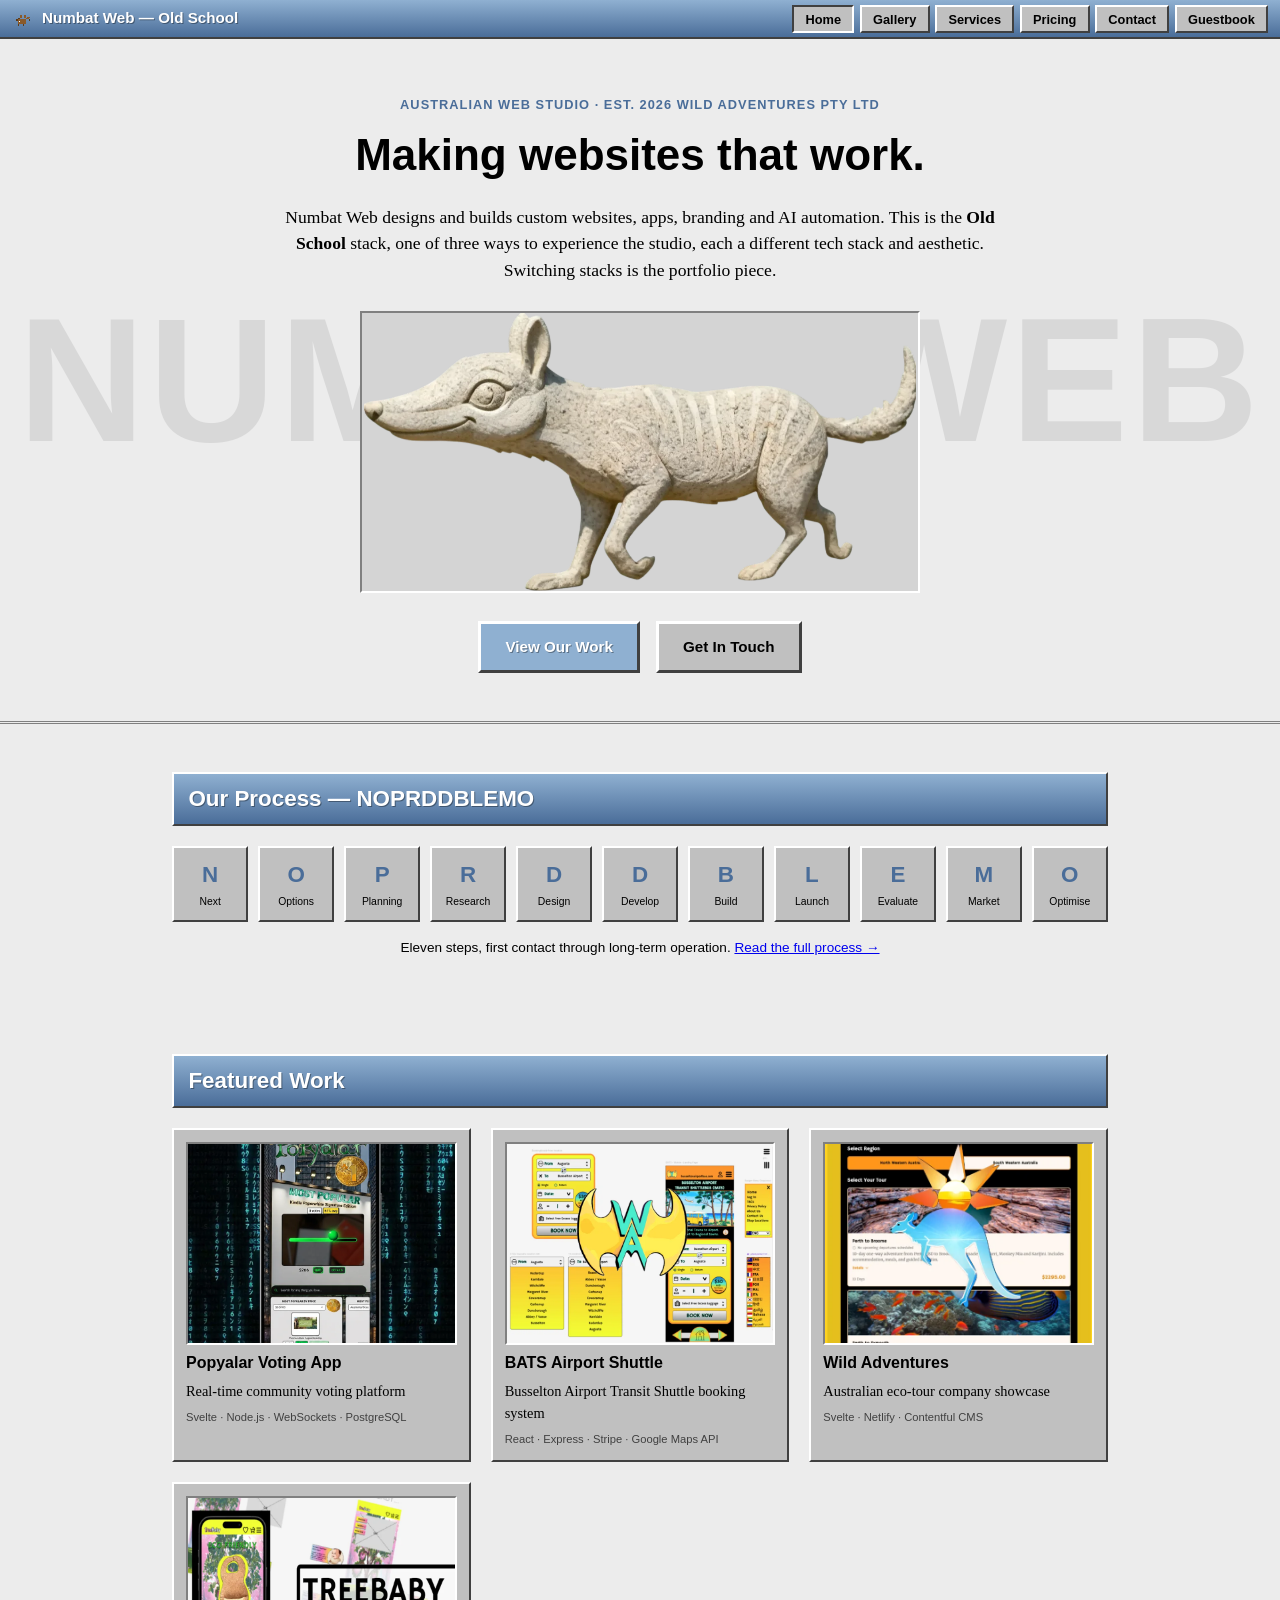
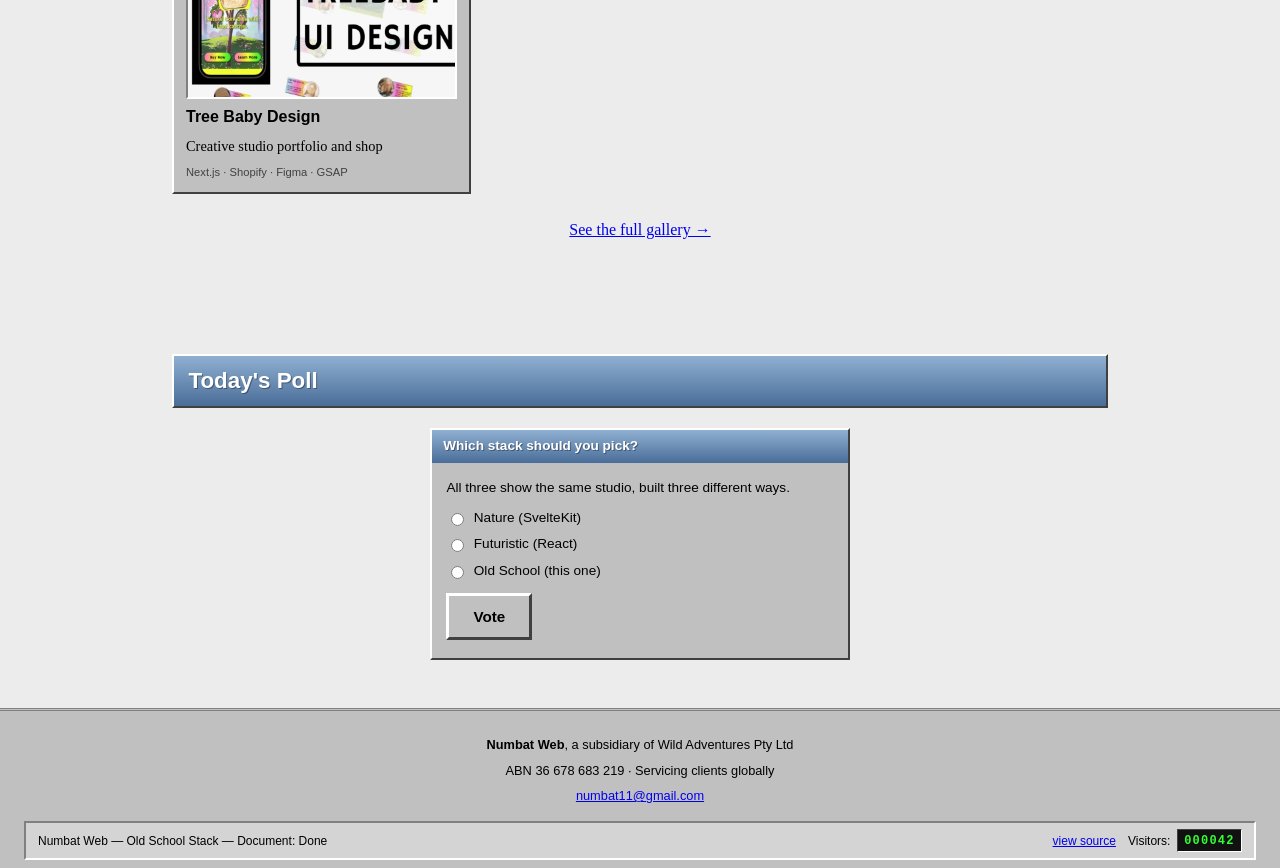
==== commit c5b9a7f4: "Backup before Ubuntu reinstall: uncommitted work on main (2026-11-23) Snapshot of tracked changes an" ====
--- a/index.html
+++ b/index.html
@@ -30,11 +30,11 @@
 		<section class="hero">
 			<div class="hero-ghost" aria-hidden="true"><span>NUMBAT WEB</span></div>
 			<div class="hero-content">
-				<p class="hero-eyebrow">Australian Web Studio · Est. Wild Adventures Pty Ltd</p>
-				<h1 class="hero-title">We build the web, differently.</h1>
+				<p class="hero-eyebrow">Australian Web Studio · Est. 2026 Wild Adventures Pty Ltd</p>
+				<h1 class="hero-title">Making websites that work.</h1>
 				<p class="hero-blurb">
 					Numbat Web designs and builds custom websites, apps, branding and AI automation.
-					This is the <strong>Old School</strong> stack — one of three ways to experience
+					This is the <strong>Old School</strong> stack, one of three ways to experience
 					the studio, each a different tech stack and aesthetic. Switching stacks is the
 					portfolio piece.
 				</p>
